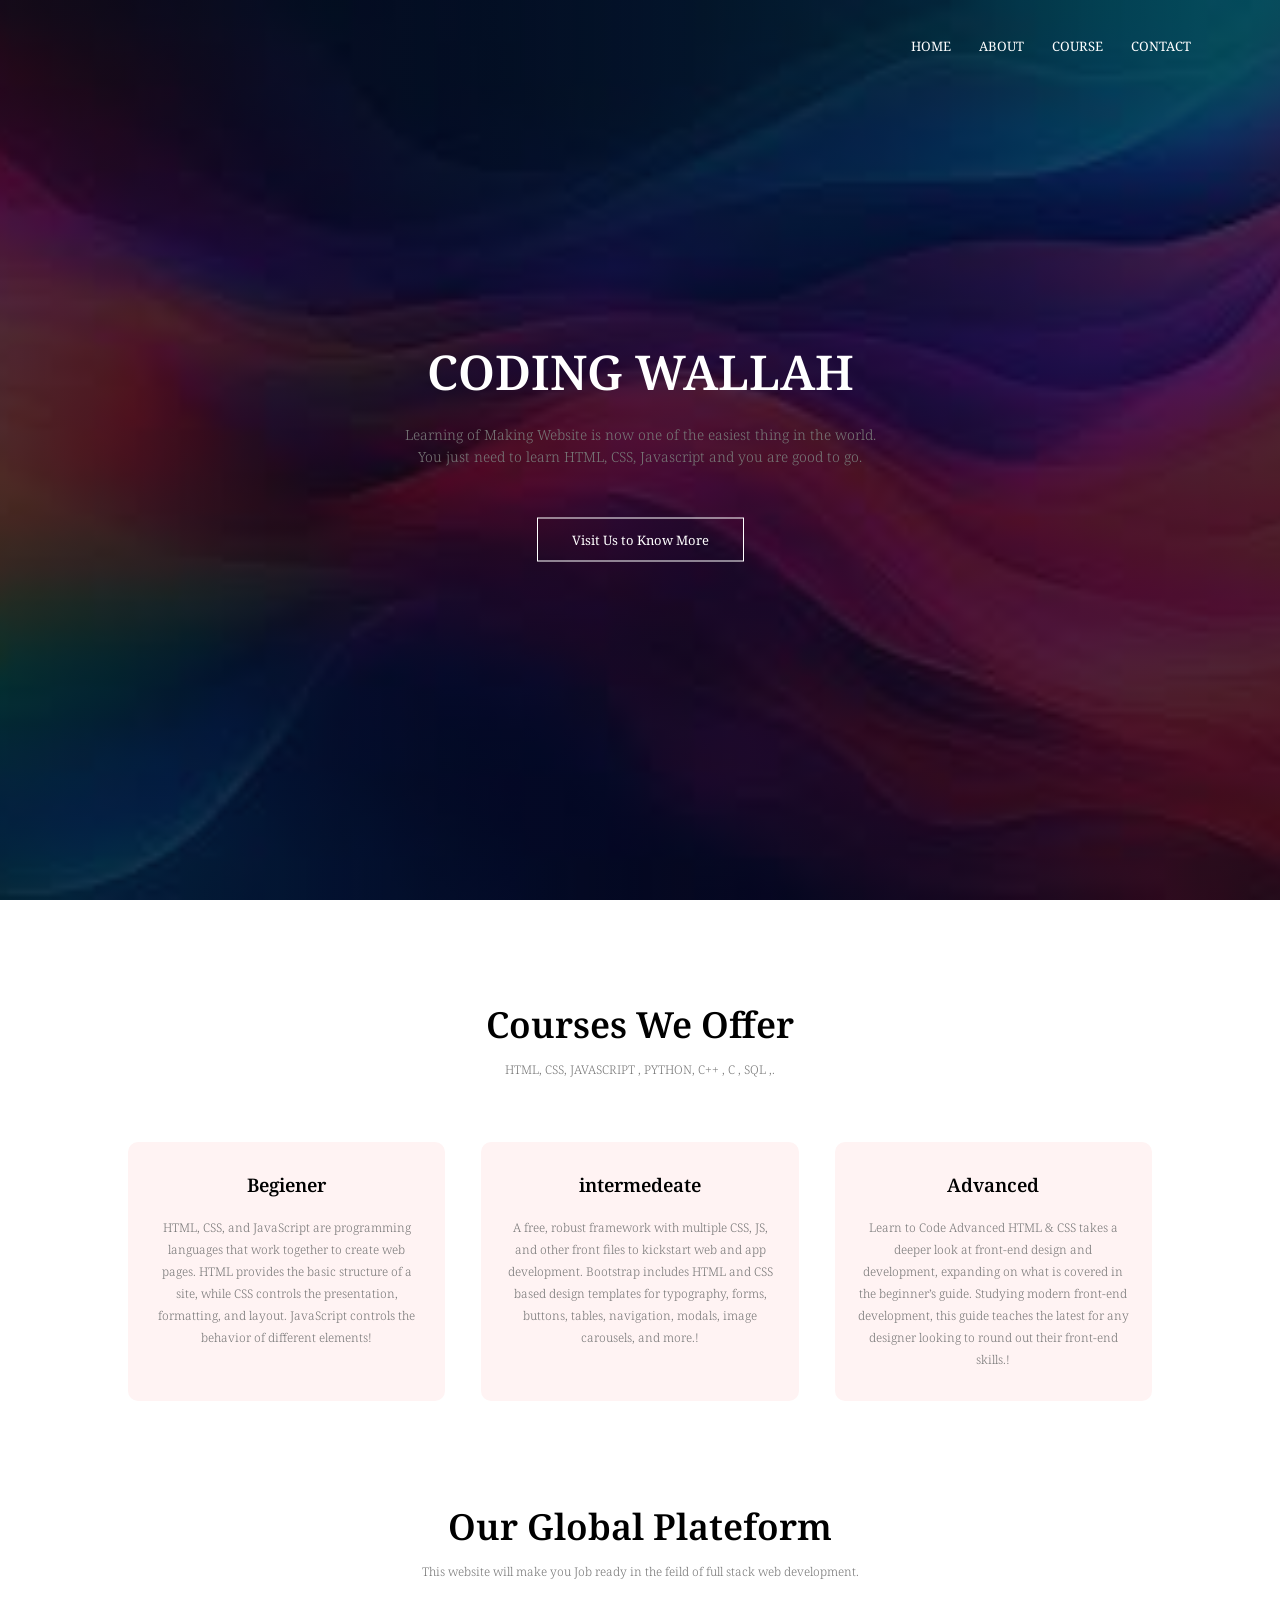
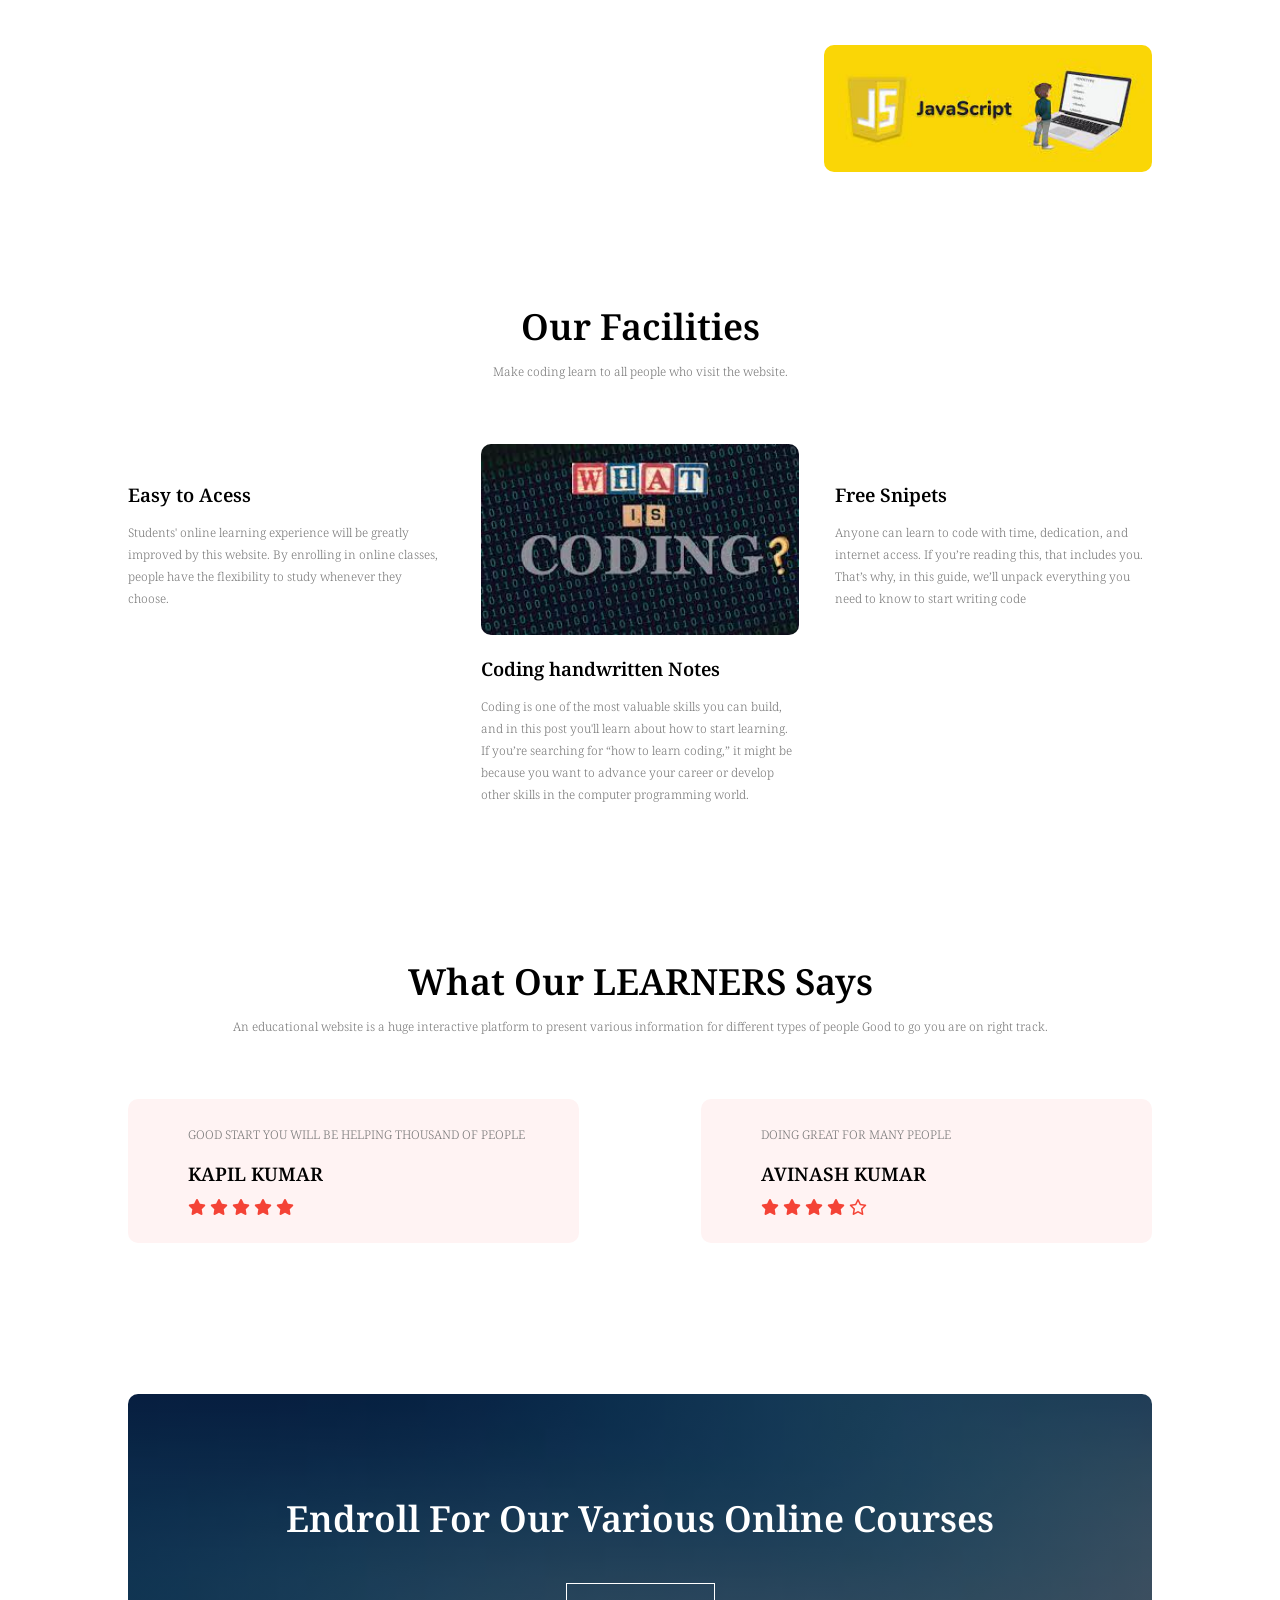
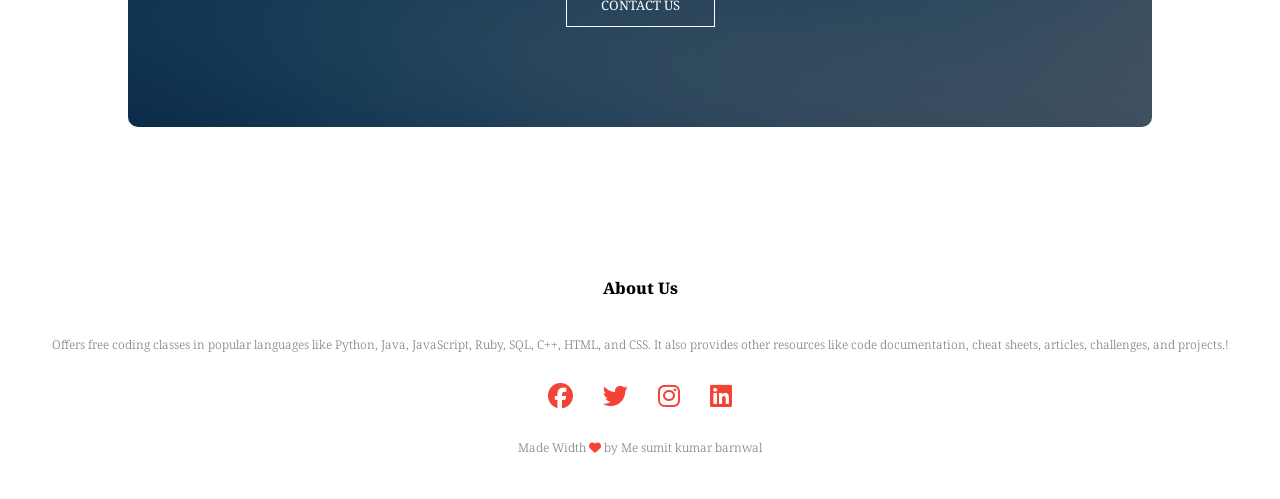
==== index.html @ 0c2a26b7 "added website" ====
<!DOCTYPE html>
<html lang="en">
  <head>
    <meta charset="UTF-8" />
    <meta http-equiv="X-UA-Compatible" content="IE=edge" />
    <meta name="viewport" content="width=device-width, initial-scale=1.0" />
    <title>CODING WALLAH</title>
    <link rel="stylesheet" href="style10.css" />
    <link rel="preconnect" href="https://fonts.googleapis.com" />
    <link rel="preconnect" href="https://fonts.gstatic.com" crossorigin />
    <link
      href="https://fonts.googleapis.com/css2?family=Noto+Serif:ital,wght@0,400;0,700;1,400;1,700&display=swap"
      rel="stylesheet"
    />
    <link rel="stylesheet" href="https://cdnjs.cloudflare.com/ajax/libs/font-awesome/6.2.1/css/all.min.css" integrity="sha512-MV7K8+y+gLIBoVD59lQIYicR65iaqukzvf/nwasF0nqhPay5w/9lJmVM2hMDcnK1OnMGCdVK+iQrJ7lzPJQd1w==" crossorigin="anonymous" referrerpolicy="no-referrer" />    <body>
    <section class="header">
      <nav>
        <a href="index2.html"><img src="https://encrypted-tbn0.gstatic.com/images?q=tbn:ANd9GcTUV4jK99yUW6mbbdLrZA-zgOjCTxjmvfqnl0Z4P7E9SVk0dGn92MoudB7mFIfGBcO_6vo&usqp=CAU" alt="" /></a>
        <div class="nav-links" id="navLinks">
          <i class="fa-solid fa fa-xmark" onclick="hideMenu()"></i>
          <ul>
            <li><a href="./index10.html">HOME</a></li>
            <li><a href="./index3.html">ABOUT</a></li>
            <li><a href="./index4.html">COURSE</a></li>
           
            <li><a href="./index2.html">CONTACT</a></li>
          </ul>
        </div>
        <i class="fa-solid fa fa-bars" onclick="showMenu()"></i>
      </nav>
      <div class="text-box">
        <h1>CODING WALLAH</h1>
        <p>
         Learning of Making Website is now one of the easiest thing in the world.<br> You just
          need to learn HTML, CSS, Javascript and you are good to go.
        </p>
        <a href="" class="hero-btn">Visit Us to Know More</a>
      </div>
    </section>

    <!-- course -->

    <section class="course">
      <h1>Courses We Offer</h1>
      <p>HTML, CSS, JAVASCRIPT , PYTHON, C++ , C , SQL ,.</p>
      <div class="row">
        <div class="course-col">
          <h3>Begiener</h3>
          <p>HTML, CSS, and JavaScript are programming languages that work together to create web pages.
             HTML provides the basic structure of a site, while CSS controls the presentation, formatting, and layout. 
             JavaScript controls the behavior of different elements!
          </p>
        </div>
        <div class="course-col">
          <h3>intermedeate</h3>
          <p>A free, robust framework with multiple CSS, JS, 
            and other front files to kickstart web and app development.
             Bootstrap includes HTML and CSS based design templates for 
             typography, forms, buttons, tables, navigation, modals, image carousels, and more.!
          </p>
        </div>
        <div class="course-col">
          <h3>Advanced</h3>
          <p>Learn to Code Advanced HTML & CSS takes a deeper look at front-end design and development,
             expanding on what is covered in the beginner’s guide. Studying modern front-end development, 
             this guide teaches the latest for any designer looking to round out their front-end skills.!
          </p>
        </div>
      </div>
    </section>
<!-- campus -->
    <section class="campus">
      <h1>Our Global Plateform</h1>
      <p>This website will make you Job ready in the feild of full stack web development.</p>
      <div class="row">
        <div class="campus-col">
          <img src="https://encrypted-tbn0.gstatic.com/images?q=tbn:ANd9GcRxoNWtwAE1GuAqO3a2_WAr0VCikiUmiK3tzQ&usqp=CAU" alt="">
          <div class="layer">
            <h3>ENROLL</h3>
          </div>
        </div>
        <div class="campus-col">
          <img src="https://encrypted-tbn0.gstatic.com/images?q=tbn:ANd9GcRt2PyyW_zAbKJOEvO4LEs39baMM7MvgLUyvo7GolpmAgf9_LfzdYTPeRF9Bpbh1SUIIDE&usqp=CAU" alt="">
          <div class="layer">
            <h3>ENROLL</h3>
          </div>
        </div>
        <div class="campus-col">
          <img src="[data-uri]" alt="">
          <div class="layer">
            <h3>ENROLL</h3>
          </div>
        </div>
      </div>
    </section>
 <!-- Facilities -->

    <section class="facilities">
      <h1>Our Facilities</h1>
      <p>Make coding learn to all people who visit the website.</p>
      <div class="row">
        <div class="facilities-col">
          <img src="https://encrypted-tbn0.gstatic.com/images?q=tbn:ANd9GcTAgOeUmX4nFeiTOi3bGXHIiqdBWCMV_QDj2g&usqp=CAU" alt="">
          <h3>Easy to Acess</h3>
          <p>Students' online learning experience will be greatly improved by this website. By enrolling in online classes, people have the flexibility to study whenever they choose.</p>
        </div>
        <div class="facilities-col">
          <img src="[data-uri]" alt="">
          <h3>Coding handwritten Notes</h3>
          <p>Coding is one of the most valuable skills you can build, and in this post you'll learn about how to start learning. If you’re searching for “how to learn coding,” it might be because you want to advance your career or develop other skills in the computer programming world.</p>
        </div>
        <div class="facilities-col">
          <img src="https://encrypted-tbn0.gstatic.com/images?q=tbn:ANd9GcTja41XFN-JuZ4G_xPIzq-p4dhlSk36YxPrag&usqp=CAU" alt="">
          <h3>Free Snipets</h3>
          <p>Anyone can learn to code with time, dedication, and internet access. If you’re reading this, that includes you. That’s why, in this guide, we’ll unpack everything you need to know to start writing code</p>
        </div>
      </div>
    </section>

    <!-- testimonials -->

    <section class="testimonials">
      <h1>What Our LEARNERS Says</h1>
      <p> An educational website is a huge interactive platform to present various information for different types of people Good to go you are on right track.</p>
      <div class="row">
        <div class="testimonial-col">
          <img src="https://1stwebdesigner.com/wp-content/uploads/2019/07/css-background-effects-thumb.jpg" alt="">
          <div>
            <p>GOOD START YOU WILL BE HELPING THOUSAND OF PEOPLE</p>
          <h3>KAPIL KUMAR</h3>
          <i class="fa-solid fa-star"></i>
          <i class="fa-solid fa-star"></i>
          <i class="fa-solid fa-star"></i>
          <i class="fa-solid fa-star"></i>
          <i class="fa-solid fa-star"></i>
          </div>
        </div>
        <div class="testimonial-col">
          <img src="https://pbs.twimg.com/media/E0lLA5uWYAYy4gk.jpg" alt="">
          <div>
            <p>DOING GREAT FOR MANY PEOPLE</p>
          <h3>AVINASH KUMAR</h3>
          <i class="fa-solid fa-star"></i>
          <i class="fa-solid fa-star"></i>
          <i class="fa-solid fa-star"></i>
          <i class="fa-solid fa-star"></i>
          <i class="fa-regular fa-star"></i>
          </div>
        </div>
      </div>
    </section>

    <!----- Call to action ------>

    <section class="cta">
      <h1>Endroll For Our Various Online Courses</h1>
      <a href="./index2.html" class="hero-btn">CONTACT US</a>
    </section>

    <!--------- footer --------->

    <section class="footer">
      <h4>About Us</h4>
      <p>Offers free coding classes in popular languages like Python, Java, JavaScript, Ruby, SQL, C++, HTML, and CSS. It also provides other resources like code documentation, cheat sheets, articles, challenges, and projects.!</p>
      <div class="icons">
        <i class="fa-brands fa-facebook"></i>
        <i class="fa-brands fa-twitter"></i>
        <i class="fa-brands fa-instagram"></i>
        <i class="fa-brands fa-linkedin"></i>
      </div>
      <p>Made Width <i class="fa-solid fa-heart"></i> by Me sumit kumar barnwal</p>
    </section>

    <script src="scripts.js"></script>
  </body>
</html>
---- style10.css ----
* {
  font-family: "Noto Serif", serif;
  margin: 0;
  padding: 0;
  box-sizing: border-box;
}
.header {
  min-height: 100vh;
  width: 100%;
  background-image: linear-gradient(rgba(4, 9, 30, 0.7), rgba(4, 9, 30, 0.7)),
    url([data-uri]);
  background-position: center;
  background-size: cover;
  position: relative;
}

nav {
  display: flex;
  padding: 2% 6%;
  justify-content: space-between;
  align-items: center;
}
nav img {
  width: 150px;
}
.nav-links {
  flex: 1;
  text-align: right;
}

.nav-links ul li {
  list-style: none;
  display: inline-block;
  padding: 8px 12px;
  position: relative;
}
.nav-links ul li a {
  color: #fff;
  text-decoration: none;
  font-size: 13px;
}
.nav-links ul li::after {
  content: "";
  width: 0%;
  height: 2px;
  background: #f44336;
  display: block;
  margin: auto;
  transition: 0.5s;
}
.nav-links ul li:hover::after {
  width: 100%;
}
.text-box {
  position: absolute;
  top: 50%;
  right: 50%;
  transform: translate(50%, -50%);
  text-align: center;
  color: #fff;
  width: 90%;
}
.text-box h1 {
  font-size: 48px;
}
.text-box p {
  margin: 10px 0 40px;
  font-size: 14px;
}
.hero-btn {
  display: inline-block;
  text-decoration: none;
  color: #fff;
  border: 1px solid #fff;
  padding: 12px 34px;
  font-size: 13px;
  background-color: transparent;
  position: relative;
  cursor: pointer;
}
.hero-btn:hover {
  border: 1px solid #f44336;
  background: #f44336;
  transition: 1s;
  color: #fff;
}
nav .fa {
  display: none;
}
@media (max-width: 700px) {
  .text-box h1 {
    font-size: 20px;
  }
  .nav-links ul li {
    display: block;
  }
  .nav-links {
    position: absolute;
    background: #f44336;
    height: 100vh;
    width: 200px;
    top: -800px;
    right: 0px;
    text-align: left;
    z-index: 2;
    transition: 0.7s;
  }
  nav .fa {
    display: block;
    color: #fff;
    margin: 10px;
    font-size: 22px;
    cursor: pointer;
  }
  .nav-links ul {
    padding: 30px;
  }
}

/* course */

.course {
  width: 80%;
  margin: auto;
  text-align: center;
  padding-top: 100px;
}
h1 {
  font-size: 36px;
  font-weight: 600;
}
p {
  color: #777;
  font-size: 12px;
  font-weight: 300;
  line-height: 22px;
  padding: 10px;
}
.row {
  margin-top: 5%;
  display: flex;
  justify-content: space-between;
}
.course-col {
  flex-basis: 31%;
  background-color: #fff3f3;
  border-radius: 10px;
  margin-bottom: 5%;
  padding: 20px 12px;
  box-sizing: border-box;
  transition: 0.5s;
}
h3 {
  text-align: center;
  font-weight: 600;
  margin: 10px 0;
}
.course-col:hover {
  box-shadow: 0 0 20px 0px rgba(0, 0, 0, 0.2);
}
@media (max-width: 700px) {
  .row {
    flex-direction: column;
  }
}

/* campus */

.campus {
  width: 80%;
  margin: auto;
  text-align: center;
  padding-top: 50px;
}
.campus-col {
  flex-basis: 32%;
  border-radius: 10px;
  margin-bottom: 30px;
  position: relative;
  overflow: hidden;
}
.campus-col img {
  width: 100%;
  display: block;
}
.layer {
  background: transparent;
  height: 100%;
  width: 100%;
  position: absolute;
  top: 0;
  left: 0;
  transition: 0.5s;
}
.layer:hover {
  background: rgba(226, 0, 0, 0.7);
}
.layer h3 {
  width: 100%;
  font-weight: 300;
  color: #fff;
  font-size: 20px;
  bottom: 0;
  left: 50%;
  transform: translateX(-50%);
  position: absolute;
  opacity: 0;
  transition: 0.5s;
}
.layer:hover h3 {
  bottom: 49%;
  opacity: 1;
}
/* facilities */
.facilities {
  width: 80%;
  margin: auto;
  text-align: center;
  padding-top: 100px;
}
.facilities-col {
  flex-basis: 31%;
  border-radius: 10px;
  margin-bottom: 5%;
  text-align: left;
}
.facilities-col img {
  width: 100%;
  border-radius: 10px;
}
.facilities-col p {
  padding: 0;
}
.facilities-col h3 {
  margin-top: 16px;
  margin-bottom: 15px;
  text-align: left;
}

/* tetimonials */

.testimonials {
  width: 80%;
  margin: auto;
  padding-top: 100px;
  text-align: center;
}
.testimonial-col {
  flex-basis: 44%;
  border-radius: 10px;
  margin-bottom: 5%;
  text-align: left;
  background: #fff3f3;
  padding: 25px;
  cursor: pointer;
  display: flex;
}
.testimonial-col img {
  height: 40px;
  margin-left: 5px;
  margin-right: 30px;
  border-radius: 50%;
}
.testimonial-col p {
  padding: 0;
}
.testimonial-col h3 {
  margin-top: 15px;
  text-align: left;
}
.testimonial-col i {
  color: #f44336;
}
@media (max-width: 700px) {
  .testimonial-col img {
    margin-left: 0px;
    margin-right: 15px;
  }
}

/* call to action */

.cta {
  margin: 100px auto;
  width: 80%;
  background-image: linear-gradient(rgba(4, 9, 30, 0.7), rgba(4, 9, 30, 0.7)),
    url([data-uri]);
  background-position: center;
  background-size: cover;
  border-radius: 10px;
  text-align: center;
  padding: 100px 0;
}
.cta h1 {
  color: #fff;
  margin-bottom: 40px;
  padding: 0;
}
@media (max-width: 700px) {
  .cta h1 {
    font-size: 20px;
  }
}

/* 
footer */

.footer {
  width: 100%;
  text-align: center;
  padding: 30px 0;
}
.footer h4 {
  margin-bottom: 25px;
  margin-top: 20px;
  font-weight: 800;
}
.icons i {
  color: #f44336;
  margin: 0 13px;
  cursor: pointer;
  padding: 18px 0;
  font-size: 25px;
}
.fa-heart {
  color: #f44336;
}

/* -----ABOUT US START HERE --------*/

.sub-header {
  height: 50vh;
  width: 100%;
  background-image: linear-gradient(rgba(4, 9, 30, 0.7), rgba(4, 9, 30, 0.7)),
    url(https://encrypted-tbn0.gstatic.com/images?q=tbn:ANd9GcRKbQE9v8z7PP3KFPoMRtQLCmrDUS8VCf1EAA&usqp=CAU);
  background-position: center;
  background-size: cover;
  text-align: center;
  color: #fff;
}
.sub-header h1 {
  margin-top: 50px;
}
.about-us img {
  width: 80%;
  margin: auto;
  padding-top: 80px;
  padding-bottom: 50px;
}
.about-col {
  flex-basis: 48%;
  padding: 30px 2px;
}
.about-col img{
  width: 100%;
}
.about-col h1{
  padding-top: 0;
}
.about-col p {
  padding: 15px 0 25px;
}
.red-btn{
  border: 1px solid #f44336;
  background: transparent;
  color: #f44336;
}
.red-btn:hover{
  color: #fff;
}

/* blog content  */

.blog-content{
  width: 80%;
  margin: auto;
  padding: 60px 0;
}
.blog-left{
  flex-basis: 65%;
}
.blog-left img {
  width: 100%;
}
.blog-left h2 {
  color: #222;
  font-weight: 600;
  margin: 30px 0;
}
.blog-left p {
  color: #999;
  padding: 0;
}
.blog-right{
  flex-basis: 32%;
}
.blog-right h3 {
  background: #f44336;
  color: #fff;
  padding: 7px 0;
  font-size: 16px;
  margin-bottom: 20px;
}
.blog-right div {
  display: flex;
  align-items: center;
  justify-content: space-between;
  color: #555;
  padding: 8px;
  box-sizing: border-box;
}
.comment-box{
  border: 1px solid #ccc;
  margin: 50px 0;
  padding: 10px 20px;
}
.comment-box h3{
  text-align: left;
}
.comment-form input, .comment-form textarea{
  width: 100%;
  padding: 10px;
  margin: 15px 0;
  box-sizing: border-box;
  border: none;
  outline: none;
  background: #f0f0f0;
}
.comment-form button {
  margin: 10px 0;
}

@media (max-width:700px){
  .sub-header h1{
    font-size: 20px;
  }
}

/* contact us page */

.location {
  width: 80%;
  margin: auto;
  padding: 80px 0;
}
.location iframe {
  width: 100%;
}
.contact-us{
  width: 80%;
  margin: auto;
}
.contact-col{
  flex-basis: 48%;
  margin-bottom: 30px;
}
.contact-col div {
  display: flex;
  align-items: center;
  margin-bottom: 40px;
}
.contact-col div i {
  font-size: 28px;
  color:#f44336;
  margin: 10px;
  margin-right: 30px;
}
.contact-col div p{
  padding: 0;
}
.contact-col div h5{
  font-size: 20px;
  margin-bottom: 5px;
  color: #555;
  font-weight: 400;
}
.contact-col input, .contact-col textarea{
  width: 100%;
  padding: 15px;
  margin-bottom: 17px;
  outline: none;
  border: 1px solid #ccc;
  box-sizing: border-box;
}
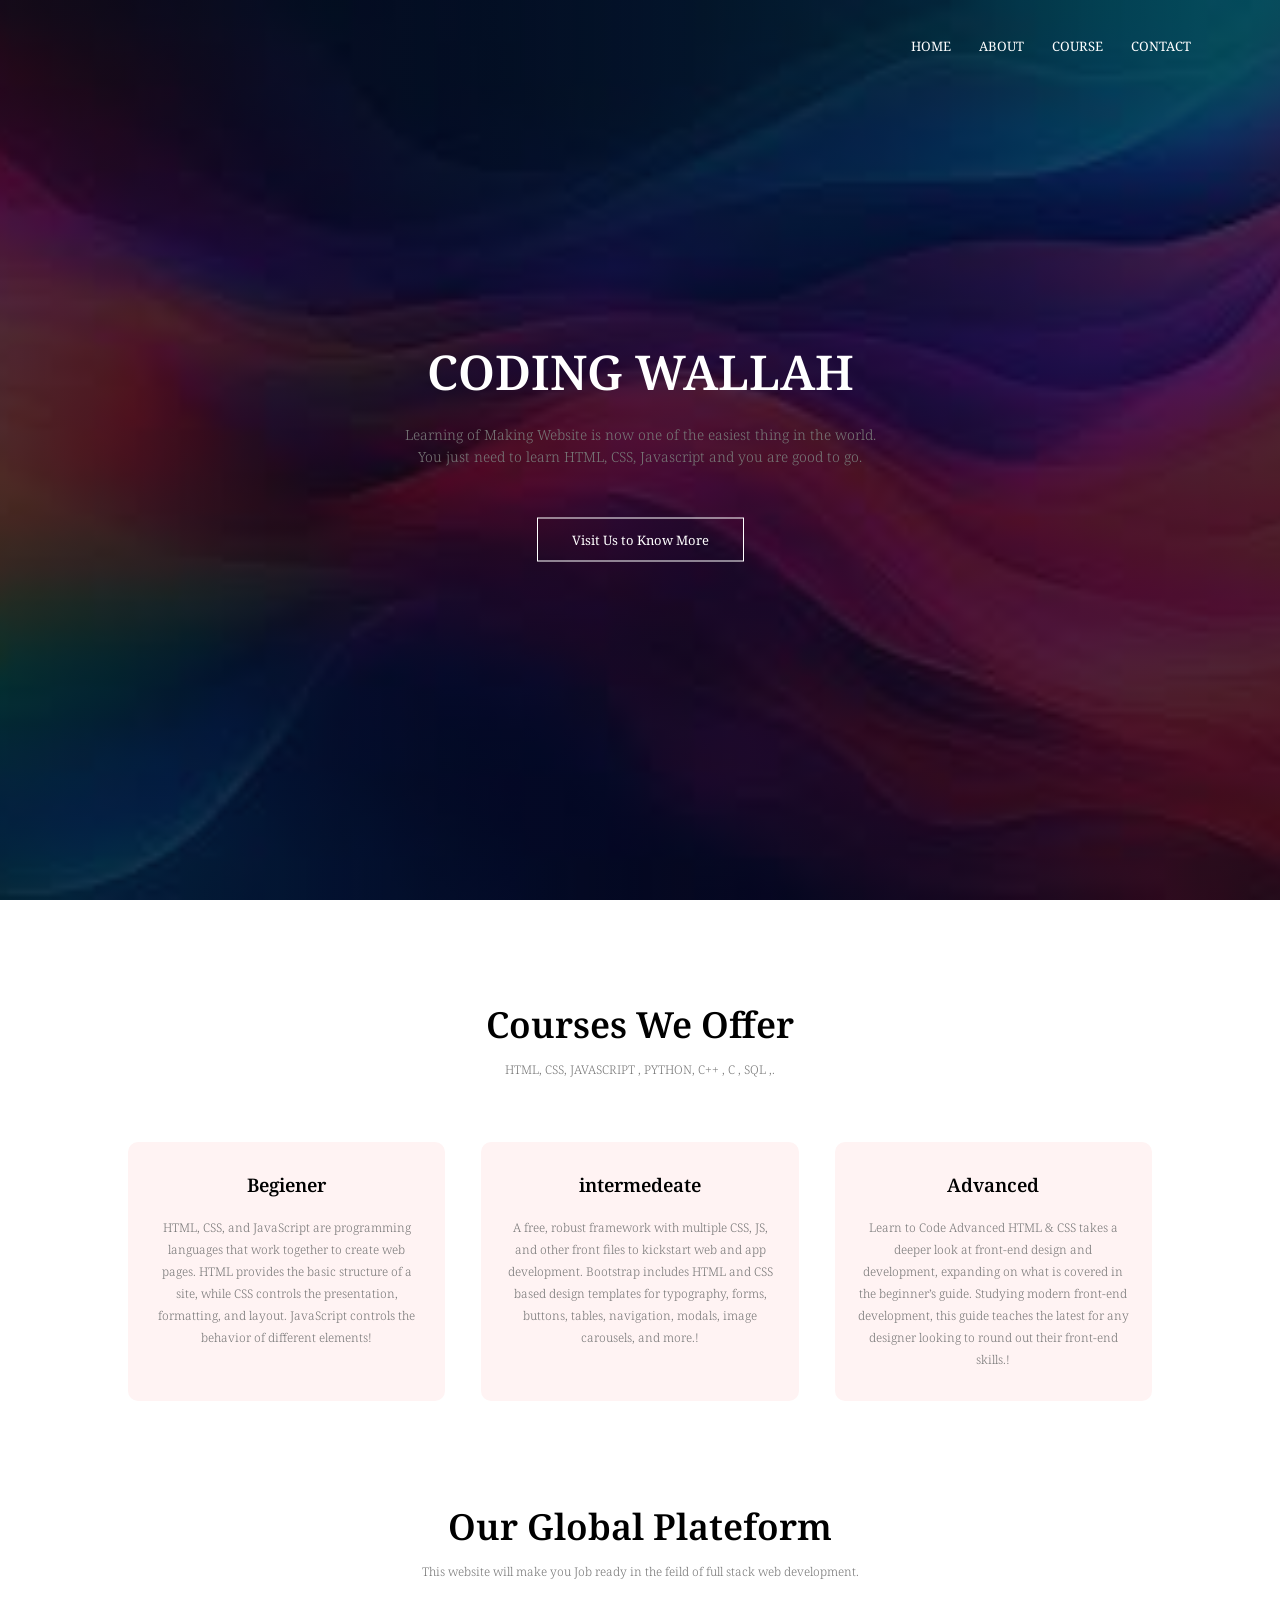
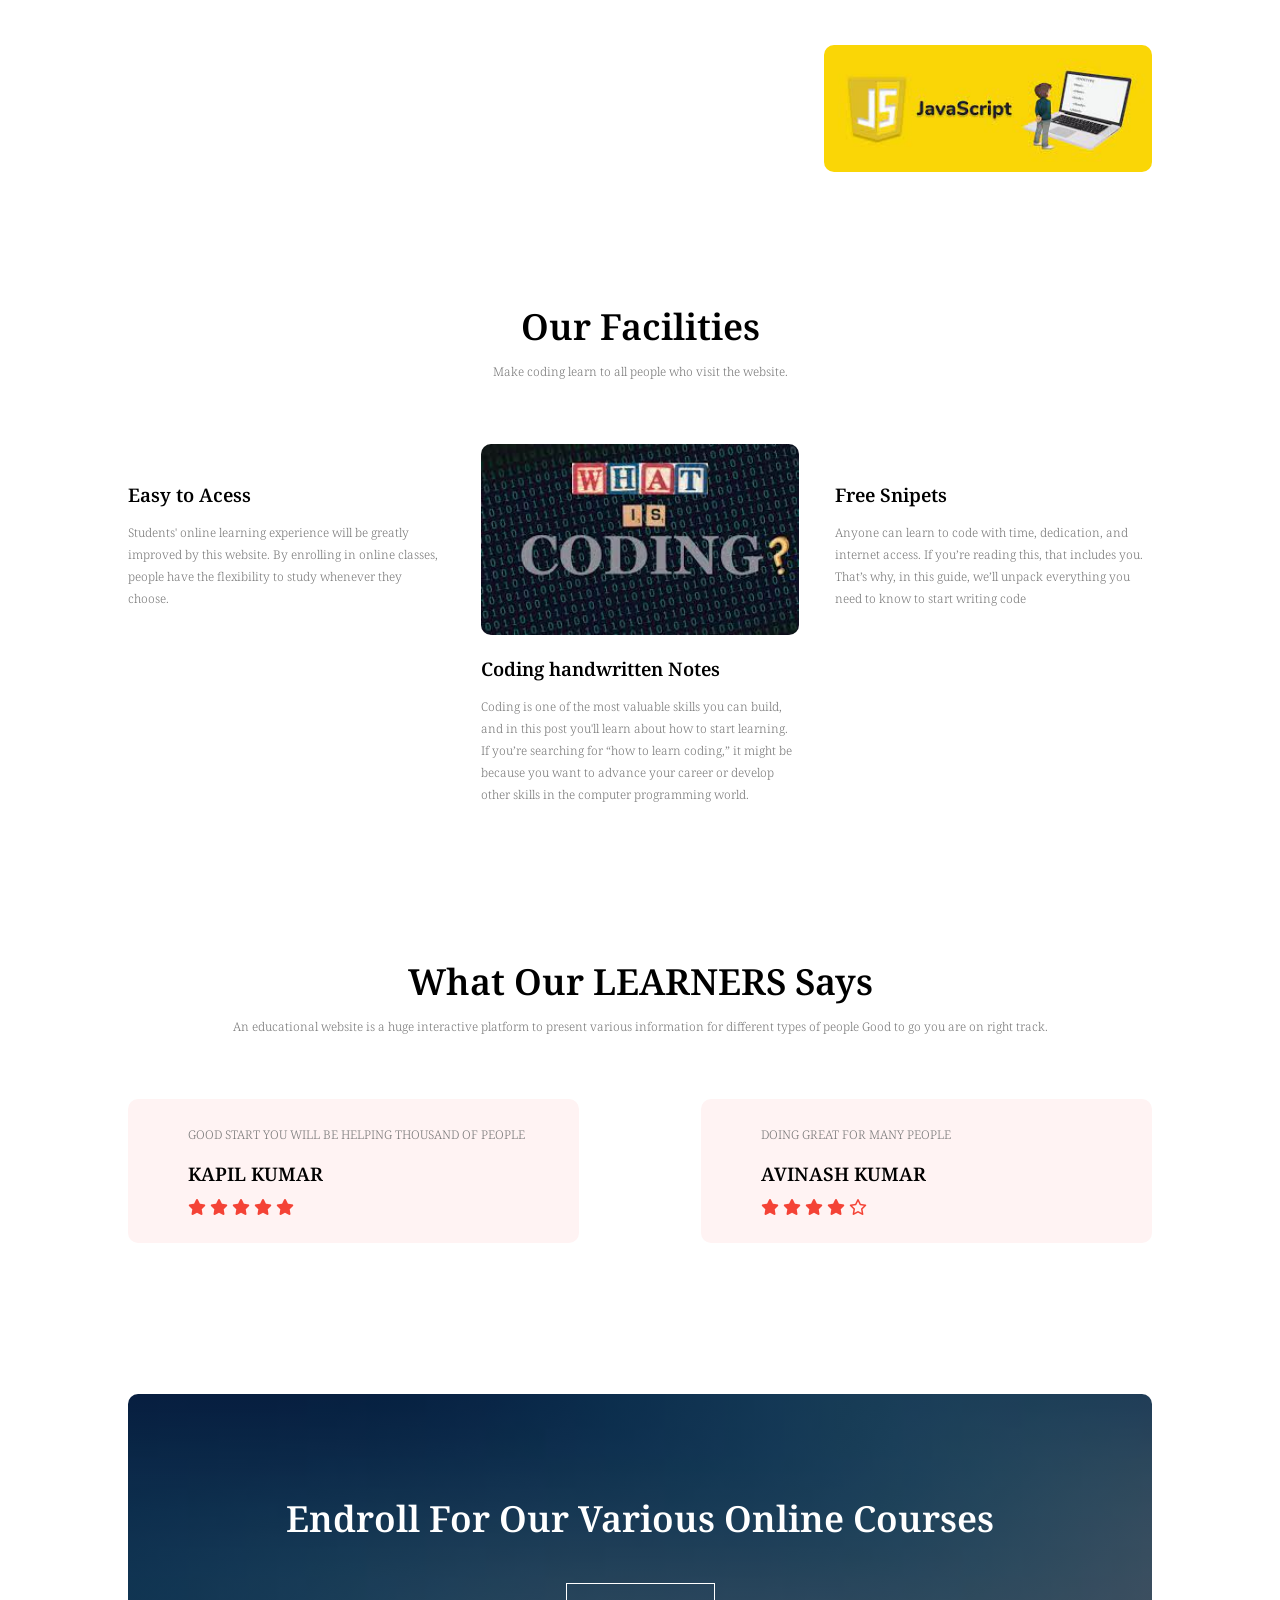
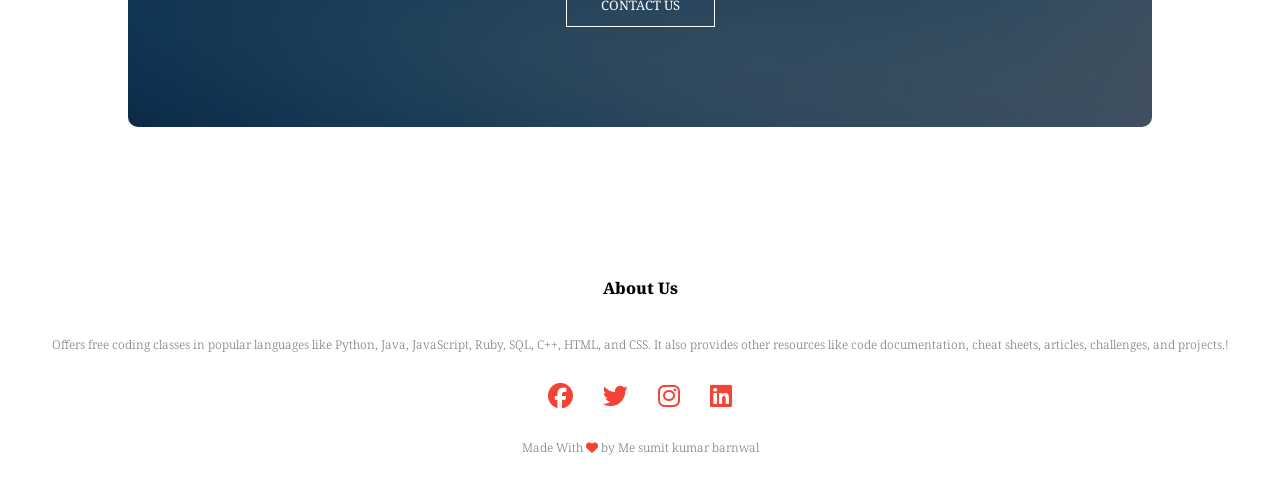
==== commit a7420002: "Update index.html" ====
--- a/index.html
+++ b/index.html
@@ -168,7 +168,7 @@
         <i class="fa-brands fa-instagram"></i>
         <i class="fa-brands fa-linkedin"></i>
       </div>
-      <p>Made Width <i class="fa-solid fa-heart"></i> by Me sumit kumar barnwal</p>
+      <p>Made With <i class="fa-solid fa-heart"></i> by Me sumit kumar barnwal</p>
     </section>
 
     <script src="scripts.js"></script>
